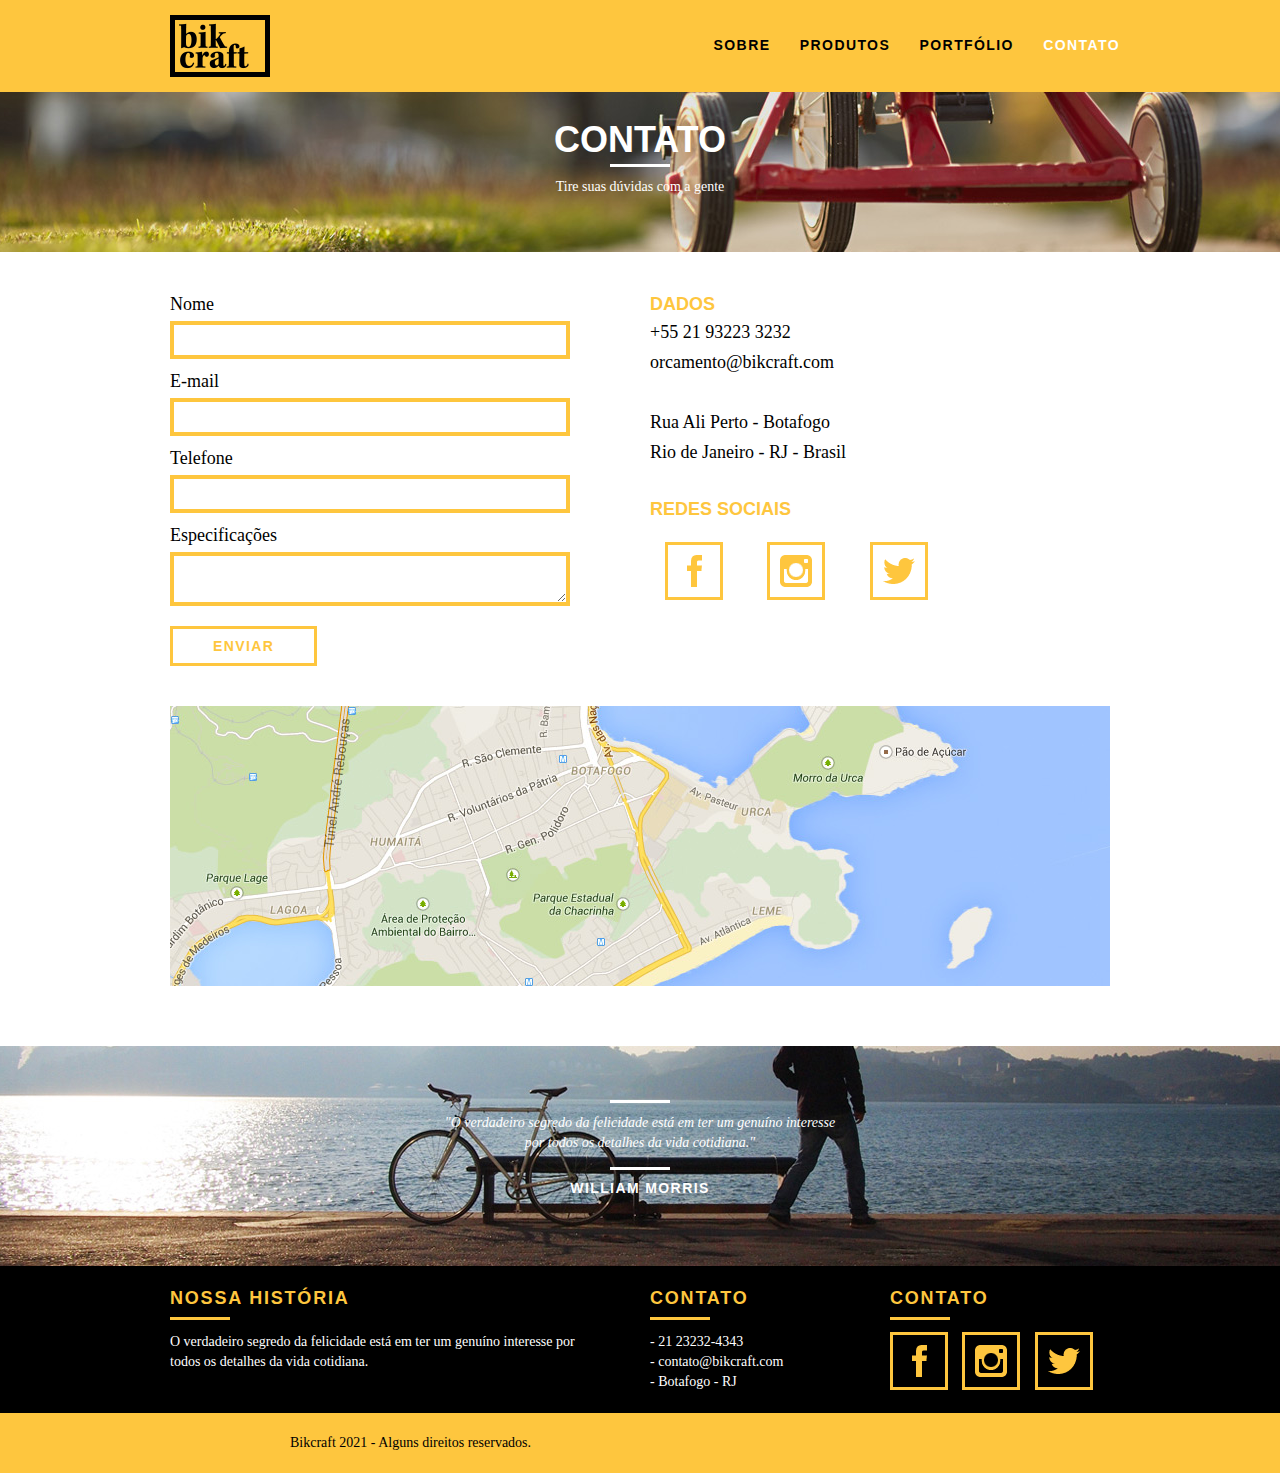
==== contato.html @ 5fb99aa7 "Updates e Criação da página de contato" ====
<!DOCTYPE html>
<html lang="pt-br">
	<head>
		<meta charset="utf-8">
		<title>Bikcraft - Contato</title>
		<link rel="stylesheet" type="text/css" href="css/normalize.css">
		<link rel="stylesheet" type="text/css" href="css/reset.css">
		<link rel="stylesheet" type="text/css" href="css/grid.css">
		<link rel="stylesheet" type="text/css" href="css/style.css">
		<link rel="stylesheet" type="text/css" href="css/contato.css">
	</head>
	<body>
		<!--Comentarios -->
		<header class="header">
			<div class="container">
				<a href="index.html" class="grid-4">
					<img src="img/bikcraft.png">
				</a>
				<nav class="header_menu" class="grid-12">
					<ul>
						<li><a href="sobre.html">Sobre</a></li>
						<li><a href="produtos.html" >Produtos</a></li>
						<li><a href="portfolio.html">Portfólio</a></li>
						<li><a href="contato.html" class="menu_ativo">Contato</a></li>
					</ul>
				</nav>
			</div>			
		</header>

		<section class="introducao-interna interna_contato">
			<div class="container">
				<h1>Contato</h1>
				<p> Tire suas dúvidas com a gente</p>
			</div>			
		</section>


		<section class="contato container">					
				<form id="form_orcamento" class="contato_form grid-8" >
					<label for="nome">Nome</label>
					<input type="text" id="nome">
					<label for="email">E-mail</label>
					<input type="text" id="email">
					<label for="telefone">Telefone</label>
					<input type="text" id="telefone">
					<label for="espec">Especificações</label>
					<textarea id="espec"></textarea>
					<button type="submit" class="btn btn-preto">Enviar</button>
				</form>
				<div class="contato_dados grid-8">
					<h3>Dados</h3>
					<span> +55 21 93223 3232</span>
					<span>orcamento@bikcraft.com</span>
					<span>Rua Ali Perto - Botafogo</span>
					<span>Rio de Janeiro - RJ - Brasil</span>
					<h3>Redes Sociais</h3>
					<ul>
						<li><a href="http://facebook.com" target="_blank"><img src="img/redes-sociais/facebook.png"></a></li>
						<li><a href="http://instagram.com" target="_blank"><img src="img/redes-sociais/instagram.png"></a></li>
						<li><a href="http://twitter.com" target="_blank"><img src="img/redes-sociais/twitter.png"></a></li>
					</ul>
				</div>
		</section>

		<section class="container contato_mapa">
			<a href="http://google.com" target="_blank" class="grid-16"><img src="img/endereco-bikcraft.jpg" alt="Endereço da Bikcraft"></a>
		</section>		

		<section class="quebra">
			<blockquote class="quote-externo container">
				<p>"O verdadeiro segredo da felicidade está em ter um genuíno interesse por todos os detalhes da vida cotidiana."</p>
				<cite>WILLIAM MORRIS</cite>
			</blockquote>
		</section>

		<footer>
			<div class="footer">
				<div class="container">

					<div class="grid-8 footer_historia">
						<h3>Nossa História</h3>
						<p>O verdadeiro segredo da felicidade está em ter um genuíno interesse por todos os detalhes da vida cotidiana.</p>
					</div>

					<div class="grid-4 footer_contato">
						<h3>Contato</h3>
						<ul>
							<li>- 21 23232-4343</li>
							<li>- contato@bikcraft.com</li>
							<li>- Botafogo - RJ</li>
						</ul>
					</div>

					<div class="grid-4 footer_redes">
						<h3>Contato</h3>
						<ul>
							<li><a href="http://facebook.com" target="_blank"><img src="img/redes-sociais/facebook.png"></a></li>
							<li><a href="http://instagram.com" target="_blank"><img src="img/redes-sociais/instagram.png"></a></li>
							<li><a href="http://twitter.com" target="_blank"><img src="img/redes-sociais/twitter.png"></a></li>
						</ul>
					</div>

				</div>
			</div>

			<div class="copy">
				<div class="container"></div>
				<p class="grid-8">Bikcraft 2021 - Alguns direitos reservados.</p>
				</div>
			</div>
		</footer>

	</body>
</html>
---- css/grid.css ----
*, *:before, *:after {
  -webkit-box-sizing: border-box; 
  -moz-box-sizing: border-box; 
  box-sizing: border-box;
}

.container {
	width: 960px;
	margin: 0 auto;
	padding: 0px;
	position: relative;
}

.container:after, .container:before {
	content: " ";
	display: table;
}

.container:after {
	clear: both;
}

.grid-1, .grid-2, .grid-3, .grid-4, .grid-5, .grid-6, .grid-7, .grid-8, .grid-9, .grid-10, .grid-11, .grid-12, .grid-13, .grid-14, .grid-15, .grid-16, .grid-1-3 {
	float: left;
	margin-left: 10px;
	margin-right: 10px;
}

.grid-1 	{width: 40px;}
.grid-2 	{width: 100px;}
.grid-3 	{width: 160px;}
.grid-4 	{width: 220px;}
.grid-5 	{width: 280px;}
.grid-6 	{width: 340px;}
.grid-7 	{width: 400px;}
.grid-8 	{width: 460px;}
.grid-9 	{width: 520px;}
.grid-10 	{width: 580px;}
.grid-11 	{width: 640px;}
.grid-12 	{width: 700px;}
.grid-13 	{width: 760px;}
.grid-14 	{width: 820px;}
.grid-15 	{width: 880px;}
.grid-16 	{width: 940px;}
.grid-1-3	{width: 300px;}

@media only screen and (min-width: 768px) and (max-width: 959px) {

.container {
	width: 768px;
}

.grid-1		{width: 28px;}
.grid-2		{width: 76px;}
.grid-3		{width: 124px;}
.grid-4		{width: 172px;}
.grid-5		{width: 220px;}
.grid-6		{width: 268px;}
.grid-7		{width: 316px;}
.grid-8		{width: 364px;}
.grid-9		{width: 412px;}
.grid-10	{width: 460px;}
.grid-11	{width: 508px;}
.grid-12	{width: 556px;}
.grid-13	{width: 604px;}
.grid-14	{width: 652px;}
.grid-15	{width: 700px;}
.grid-16	{width: 748px;}
.grid-1-3	{width: 236px;}

}

@media only screen and (max-width: 767px) {
.container {
	width: 300px;
}

.grid-1, .grid-2, .grid-3, .grid-4, .grid-5, .grid-6, .grid-7, .grid-8, .grid-9, .grid-10, .grid-11, .grid-12, .grid-13, .grid-14, .grid-15, .grid-16, .grid-1-3 {
	width: 300px;
	margin: 0 0 20px 0;
	float: none;
}

}
---- css/style.css ----
/*Estilos Gerais */

body {
	font-family: Arial, Helvetica, sans-serif;
}

p {
	font-family: Georgia, "Times New Roman", serif;
	font-size: 14px;
	line-height: 20px;
}

img {
	display: block;
}

.btn {
	border: 3px solid #fec63e;
	padding: 10px 30px;
	color: #fec63e;
	font-size: 14px;
	line-height: 20px;
	text-transform: uppercase;
	font-weight: bold;
	letter-spacing: .1em;
}

.btn:hover{
	color: #fff;
	border-color: #fff;
}

.btn.btn-preto:hover{
	color: #000;
	border-color: #000;
}

.subtitulo {
	font-size: 24px;
	line-height: 30px;
	font-weight: bold;
	letter-spacing: .1em;
	color: #000;
	text-transform: uppercase;
	text-align: center;
	margin-bottom: 40px;
}

.subtitulo:after {
	content: "";
	display: block;
	width: 60px;
	height: 3px;
	background: #000;
	margin: 8px auto;
}

.subtitulo-interno {
	font-size: 24px;
	line-height: 30px;
	font-weight: bold;
	letter-spacing: .1em;
	color: #000;
	text-transform: uppercase;
	margin-bottom: 20px;
}

.subtitulo-interno:after {
	content: "";
	display: block;
	width: 60px;
	height: 3px;
	background: #000;
	margin: 8px 0;
}

/**/

/* Header */

.header {
	position: fixed;
	top: 0;
	width: 100%;
	background:#fec63e; /* Amarelo */
	padding: 15px 0;
	z-index: 10;
}

.header_menu {
	text-align: right;
	margin-top: 20px;
}

.header_menu ul li {
	display: inline;	
	margin-left: 25px;
	
}

.header_menu ul li a{
	color: #000;
	font-weight: bold;
	text-transform: uppercase;
	letter-spacing: .1em;
	font-size: 14px;
	line-height: 20px;
	padding: 10px 0;
}

.header_menu ul li a:hover {
	color: #FFF;
}

.header_menu ul li a.menu_ativo {
	color: #fff;
}

/* Introdução */

.introducao {
	width: 100%;
	height: 380px;
	background: url("../img/bg.jpg") no-repeat center;
	background-size: cover;
	margin-top: 90px;
	text-align: center;
	padding-top: 100px;
}

.introducao h1 {
	font-size: 48px;
	line-height: 60px;
	color: #FFF;
	font-weight: bold;
	text-transform: uppercase;
}

.quote-externo {
	max-width: 320px;
	margin: 0 auto;
	margin-bottom: 40px;
	color: #FFF;
}

.quote-externo p {
	font-style: italic;
}

.quote-externo p:before, .quote-externo p:after {
	content: "";
	display: block;
	width: 60px;
	height: 3px;
	background: #fff;
	margin: 14px auto 10px auto;
}

.quote-externo cite {
	font-style: normal;
	font-weight: bold;
	font-size: 14px;
	letter-spacing: .1em;
}

/*Introdução interna*/

.introducao-interna {
	width: 100%;
	margin-top:92px;
	height: 160px;
	text-align: center;
	color: #FFF;
	padding-top: 30px;
}

.introducao-interna h1 {
	font-size: 36px;
	font-weight: bold;
	text-transform: uppercase;
}

.introducao-interna h1:after {
	content: "";
	display: block;
	width: 60px;
	height: 3px;
	background: #fff;
	margin: 6px auto 10px auto;
}

/* Produtos */

.produtos {
	padding: 60px 0;
}

.produtos_lista li {
	background: #fec63e;
	text-align: center;
}

.produtos_lista li h3 {
	font-weight: bold;
	font-size: 18px;
	line-height: 25px;
	text-transform: uppercase;
	letter-spacing: .1em;
	margin-top: 20px;
}

.produtos_lista li h3:after{
	content: "";
	display: block;
	width: 60px;
	height: 3px;
	background: #000;
	margin: 2px auto;
}

.produtos_lista li p {
	padding: 10px 20px 20px 20px;
}

.produtos_icone{
	background: #000;
	padding: 20px;
	padding-left: 45px;
}

.call {
	padding-top: 40px; 
	text-align: center;
	clear: both;
}

.call p {
	margin-bottom: 20px;
}

/* Portfolio */

.portfolio {
	width: 100%;
	background: #000;
	padding: 40px 0;
}

.portfolio .subtitulo {
	color: #fec63e;
}

.portfolio .subtitulo:after {
	background: #fec63e;
}

.portfolio_lista li:last-child {
	margin-top:20px;
}

.portfolio .call p{
	color: #fff;
}

/*	Qualidade */

.qualidade {
	padding: 60px 0;
}

.qualidade:after {
	content: "";
	width: 634px;
	height: 83px;
	display: block;
	background: url("../img/linhas.png") no-repeat center;
	position: absolute;
	top: 209px;
	right: 162px;
	z-index: -1;
}

.qualidade img {
	margin: 0 auto;
}

.qualidade_lista {
	padding-top: 20px;
	overflow: auto; /*Clear-fix*/
}

.qualidade_lista li {
	text-align: center;
	padding: 0 40px;
}

.qualidade_lista li h3 {
	font-weight: bold;
	font-size: 18px;
	line-height: 25px;
	text-transform: uppercase;
	letter-spacing: .1em;
	margin-top: 20px;
}

.qualidade_lista li h3:after{
	content: "";
	display: block;
	width: 60px;
	height: 3px;
	background: #000;
	margin: 6px auto;
}

/* Quebra */

.quebra {
	width: 100%;
	height: 220px;
	background: url("../img/bg-footer.jpg") no-repeat center;
	background-size: cover;
	text-align: center;
	padding: 40px;
}

.quebra .quote-externo {
	max-width: 400px;
}

/*Footer*/

.footer {
	width: 100%;
	background: #000;
	color: #fff;
	padding: 20px 0;
}

.footer h3 {
	font-size: 18px;
	line-height: 25px;
	color: #fec63e;
	text-transform: uppercase;
	letter-spacing: .1em;
	font-weight: bold;
}

.footer h3:after {
	content: "";
	display: block;
	width: 60px;
	height: 3px;
	background: #fec63e;
	margin: 6px 0 12px 0;
}

.footer_historia {
	padding-right: 40px; 
}

.footer_contato ul li {
	font-size: 14px;
	line-height: 20px;
	font-family: Georgia, "Times New Roman", serif;
}

.footer_redes ul li {
	display: inline-block;
	margin-right: 10px;
}

.footer_redes ul li a {
	border: 3px solid #fec63e;
	display: block;
	padding: 10px;
}

.footer_redes ul li a:hover {
	border-color: #fff;
}

.copy {
	width: 100%;
	background: #fec63e;
	padding: 20px 0 40px 280px;	
}
---- css/contato.css ----
.interna_contato {
	background: url("../img/bg-contato.jpg") no-repeat center;
	background-size: cover; 
}


/* Orçamento */

.contato {
	padding: 40px 0;
}


.contato_form {
	padding-right: 60px;
}

.contato_form label {
	display: block;
	font-family: Georgia, "Times New Roman", serif;
	font-size: 18px;
	line-height: 25px;
	margin-bottom: 4px;
}

.contato_form input {
	display: block;
	width: 100%;
	border: 4px solid #fec63e;
	background: none;
	padding: 7px 10px;
	margin-bottom: 10px;
	outline: none;
	font-size: 14px;
	font-family: Georgia, "Times New Roman", serif;	
}

.contato_form textarea {
	display: block;
	width: 100%;
	border: 4px solid #fec63e;
	background: none;
	padding: 7px 10px;
	margin-bottom: 20px;
	outline: none;
	font-size: 14px;
	font-family: Georgia, "Times New Roman", serif;	
}

.contato_form button {
	padding: 7px 40px;
	background: none;
}

.contato_dados {
	color: #000;
}

.contato_dados h3 {
	font-size: 18px;
	line-height: 25px;
	font-weight: bold;
	text-transform: uppercase;
	color: #fec63e;
}

.contato_dados span {
	display: block;
	font-size: 18px;
	line-height: 30px;
	font-family: Georgia, "Times New Roman", serif;
}

.contato_dados span:nth-of-type(even){
	margin-bottom: 30px;
}

.contato_dados ul li {
	font-family: Georgia, "Times New Roman", serif;
	font-size: 14px;	
	padding: 10px 15px;
}

.contato_dados ul li{
	margin-top: 10px;

}

.contato_dados p {
	margin: 8px 0;
}

.contato_dados ul li {
	display: inline-block;
	margin-right: 10px;
}

.contato_dados ul li a {
	border: 3px solid #fec63e;
	display: block;
	padding: 10px;
}

.contato_dados ul li a:hover {
	border-color: #000;
}

.contato_mapa {
	margin-bottom: 60px;
}
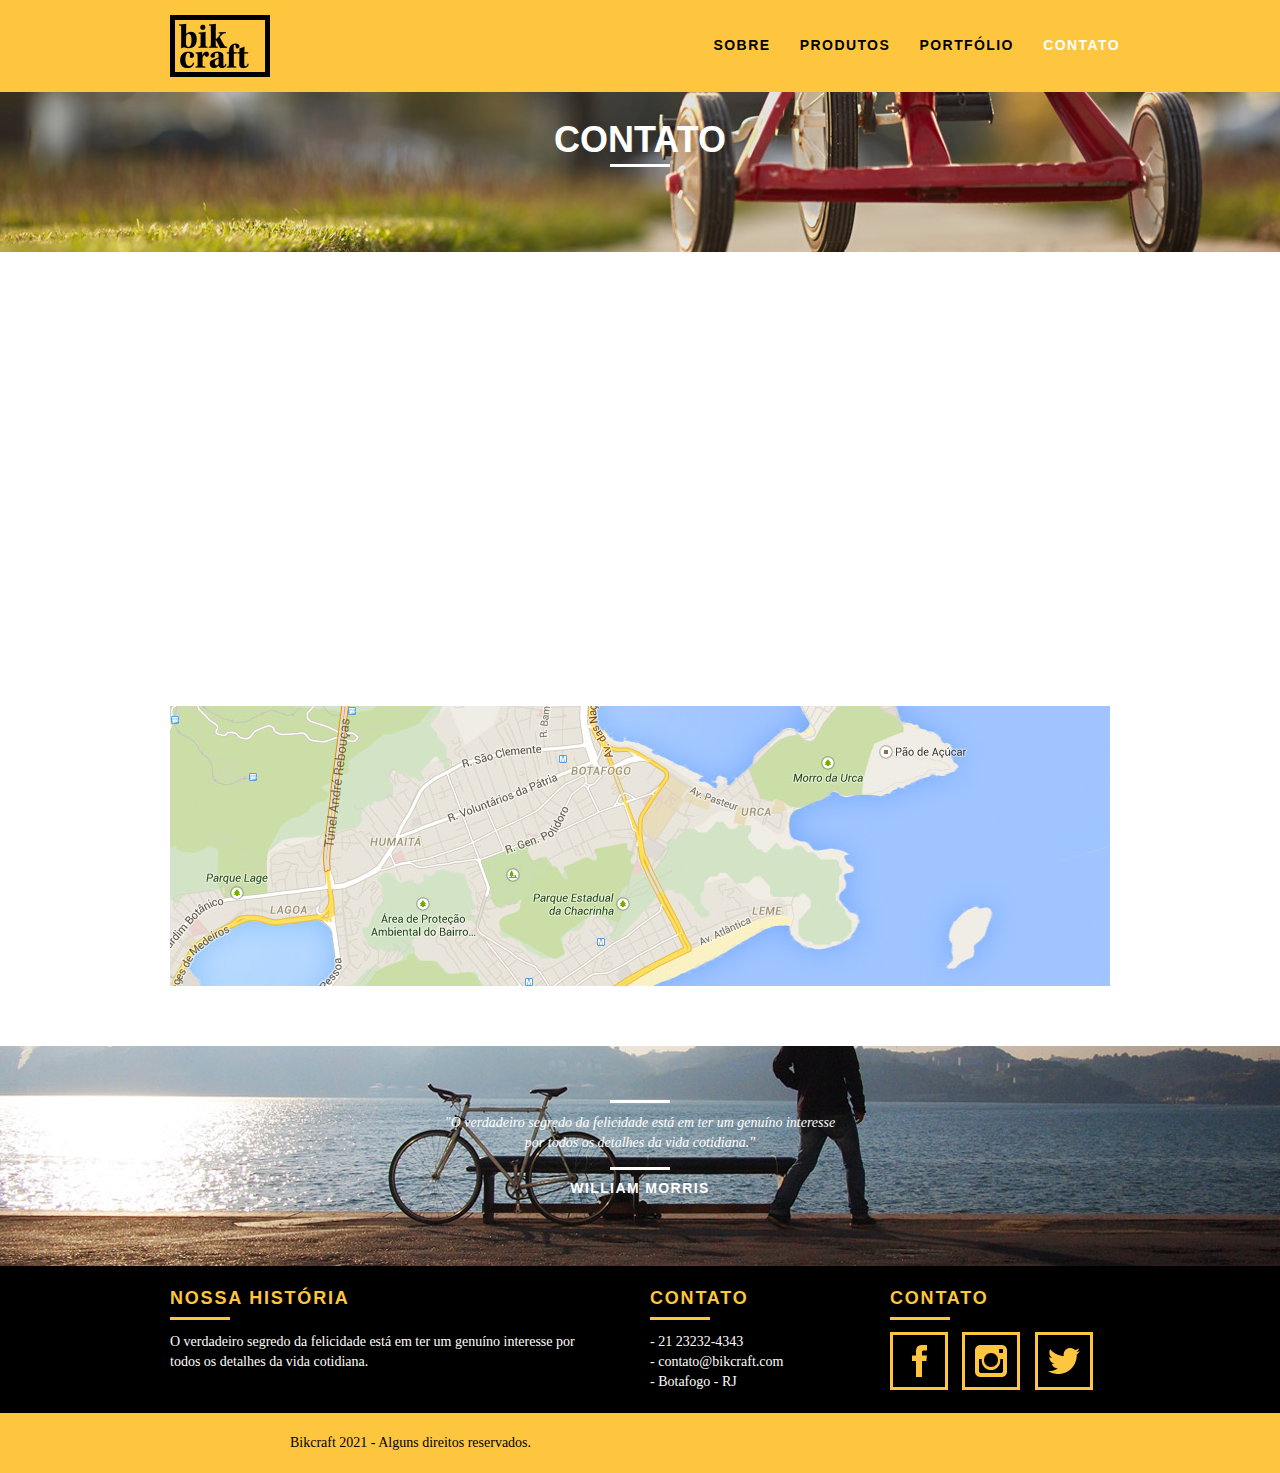
==== commit 36cd591f: "Slide e Animações" ====
--- a/contato.html
+++ b/contato.html
@@ -8,6 +8,8 @@
 		<link rel="stylesheet" type="text/css" href="css/grid.css">
 		<link rel="stylesheet" type="text/css" href="css/style.css">
 		<link rel="stylesheet" type="text/css" href="css/contato.css">
+		<link rel="stylesheet" type="text/css" href="css/responsivo.css">
+		<script>document.documentElement.classList.add("js");</script>
 	</head>
 	<body>
 		<!--Comentarios -->
@@ -29,13 +31,13 @@
 
 		<section class="introducao-interna interna_contato">
 			<div class="container">
-				<h1>Contato</h1>
-				<p> Tire suas dúvidas com a gente</p>
+				<h1 data-anime="400" class="fadeInDown">Contato</h1>
+				<p data-anime="800" class="fadeInDown"> Tire suas dúvidas com a gente</p>
 			</div>			
 		</section>
 
 
-		<section class="contato container">					
+		<section class="contato container fadeInDown" data-anime="1200">					
 				<form id="form_orcamento" class="contato_form grid-8" >
 					<label for="nome">Nome</label>
 					<input type="text" id="nome">
@@ -110,5 +112,10 @@
 			</div>
 		</footer>
 
+		<script src="./js/simple-anime.js"></script>
+		<script src="./js/simple-slide.js"></script>
+		<script src="./js/script.js"></script>
+
+
 	</body>
 </html>--- a/css/grid.css
+++ b/css/grid.css
@@ -44,7 +44,7 @@
 .grid-16 	{width: 940px;}
 .grid-1-3	{width: 300px;}
 
-@media only screen and (min-width: 768px) and (max-width: 959px) {
+@media only screen and (min-width: 788px) and (max-width: 979px) {
 
 .container {
 	width: 768px;
@@ -70,7 +70,7 @@
 
 }
 
-@media only screen and (max-width: 767px) {
+@media only screen and (max-width: 787px) {
 .container {
 	width: 300px;
 }
--- a/css/style.css
+++ b/css/style.css
@@ -12,6 +12,7 @@
 
 img {
 	display: block;
+	max-width: 100%;
 }
 
 .btn {
@@ -89,13 +90,12 @@
 
 .header_menu {
 	text-align: right;
-	margin-top: 20px;
 }
 
 .header_menu ul li {
-	display: inline;	
+	display: inline-block;	
 	margin-left: 25px;
-	
+	margin-top: 20px;	
 }
 
 .header_menu ul li a{
@@ -123,9 +123,9 @@
 	height: 380px;
 	background: url("../img/bg.jpg") no-repeat center;
 	background-size: cover;
-	margin-top: 90px;
-	text-align: center;
-	padding-top: 100px;
+	margin-top: 92px;
+	text-align: center;
+	padding-top: 80px;
 }
 
 .introducao h1 {
@@ -200,6 +200,11 @@
 	text-align: center;
 }
 
+.produtos_lista li img{
+	margin: 0 auto;
+
+}
+
 .produtos_lista li h3 {
 	font-weight: bold;
 	font-size: 18px;
@@ -207,6 +212,7 @@
 	text-transform: uppercase;
 	letter-spacing: .1em;
 	margin-top: 20px;
+	text-align: center;
 }
 
 .produtos_lista li h3:after{
@@ -382,5 +388,61 @@
 .copy {
 	width: 100%;
 	background: #fec63e;
-	padding: 20px 0 40px 280px;	
-}+	padding: 20px 0 40px 280px;
+}
+
+/*JAVASCRIPT*/
+
+.js [data-slide] {
+  position: relative;
+}
+
+.js [data-slide] > * {
+  position: absolute;
+  top: 0px;
+  opacity: 0;
+}
+
+.js [data-slide] > .active {
+  position: relative;
+  opacity: 1;
+  transition: opacity 500ms;
+}
+
+.js [data-slide-nav] {
+	display: block;
+	text-align: center;
+	margin-top: 20px;
+}
+
+.js [data-slide-nav] button {
+	display: inline-block;
+	width: 12px;
+	height: 12px;
+	margin: 4px;
+	border: none;
+	padding: 0px;
+	border-radius: 6px;
+	text-indent: -99px;
+	overflow: hidden;
+	background: #1d1d1d;
+}
+
+.js [data-slide-nav] button.active {
+	background: #fec63e;
+}
+
+.js [data-anime] {
+	opacity: 0;	
+}
+
+.js .fadeInDown {
+	transform: translate3d(0, -20px, 0);
+}
+
+.js .anime {
+	opacity: 1;
+	transform: none;
+	transition: opacity 800ms, transform 800ms;
+}
+
--- a/css/responsivo.css
+++ b/css/responsivo.css
@@ -0,0 +1,174 @@
+/*Estilo Tablet*/
+@media only screen and (min-width: 788px) and (max-width: 979px) {
+
+/*Qualidade-Home*/
+.qualidade:after {
+	right: 66px;
+}
+
+.qualidade_lista li {
+	text-align: center;
+	padding: 0 10px;
+}
+
+/*Footer*/
+
+.footer_redes ul li a {
+	border: 3px solid #fec63e;
+	display: block;
+	padding: 6px;
+}
+
+.footer_redes ul li a img{
+	width: 26px;
+	height: 26px;
+}
+
+/*Produtos*/
+
+.produto_item h2{
+	top: -150px;
+	margin-bottom: -56px;
+}
+
+.produto_icone {
+	padding: 41px 0;
+}
+
+.produto_info p{
+	font-size: 14px;
+	line-height: 20px;
+	height: 122px;
+	padding: 20px 30px;
+}
+
+.produto_info ul li {
+	width: 181px;
+	height: 49px;
+}
+
+}
+/*Final do estilo para tablets*/
+/*Mobile*/
+@media only screen and (max-width: 787px) {
+/*Header*/
+.header{
+	position: relative;
+	padding-bottom: 0px;
+}
+
+.header img {
+	margin: 0 auto 10px auto;
+}
+
+.header_menu {
+	text-align: center;
+}
+
+.header_menu ul li {
+	margin: 5px;
+}
+
+.header_menu ul li a{
+	border: 4px solid #000;
+	width: 136px;
+	display: block;
+	float: left;
+}
+
+.header_menu ul li a:hover{
+	border-color: #fff;
+}
+
+.header_menu ul li a.menu_ativo {
+	border-color: #fff;
+}
+
+/*Introducao*/
+
+.introducao h1{
+	font-size: 36px;
+}
+
+.introducao {
+	margin-top: 0px;
+	padding-top: 40px;
+	background: url("../img/bg-mobile.jpg") no-repeat center;
+	background-size: cover;
+}
+
+/*Introducao interna*/
+.introducao-interna {
+	margin-top: 0px;
+}
+
+
+/*Call*/
+.call {
+	padding-top: 10px;
+}
+
+/*Qualidade Home*/
+.qualidade:after {
+	display: none;
+}
+
+/*Sobre*/
+.missao_sobre p {
+	padding-right: 0px;
+	font-size: 14px;
+	line-height: 20px;
+}
+
+.missao_sobre ul li{
+	font-size: 14px;
+	line-height: 25px;
+}
+
+/*Produtos*/
+
+.produto_item h2{
+	top: -100px;
+	margin-bottom: -68px;
+}
+
+.produto_icone {
+	padding: 41px 0;
+}
+
+.produto_info p{
+	font-size: 14px;
+	line-height: 20px;
+	height: auto;
+	padding: 20px 30px;
+}
+
+.produto_info ul li {
+	width: 149px;
+	height: 49px;
+	font-size: 14px;
+	line-height: 20px;
+	padding-top: 14px;
+}
+
+.form {
+	padding-right: 0px;
+}
+
+.orcamento_dados ul{
+	padding-right: 0px;
+}
+
+/*Contato*/
+
+.contato_form{
+	padding-right: 0px;
+	margin-bottom: 40px;
+}
+
+.contato_dados ul li {
+	padding: 5px 10px;
+	margin-right: 0;
+}
+
+} /*Final do estilo Mobile*/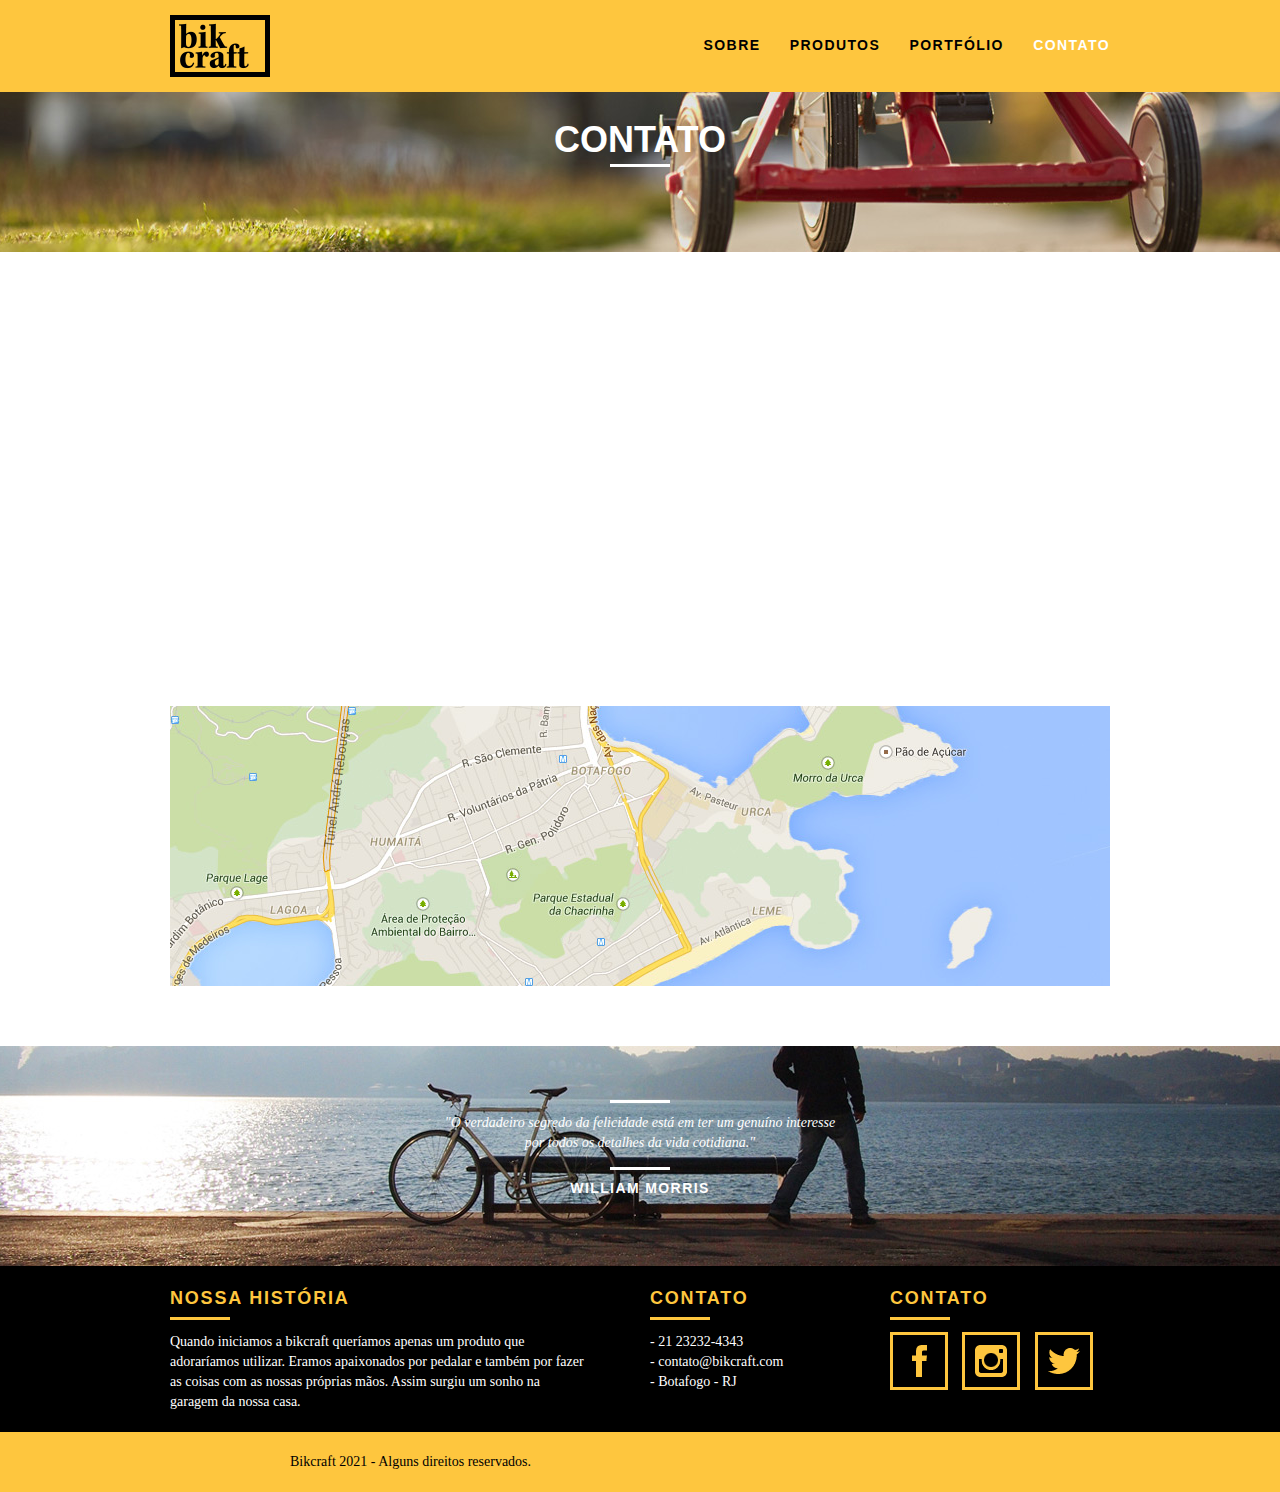
==== commit f364756a: "Otimização" ====
--- a/contato.html
+++ b/contato.html
@@ -2,13 +2,26 @@
 <html lang="pt-br">
 	<head>
 		<meta charset="utf-8">
-		<title>Bikcraft - Contato</title>
-		<link rel="stylesheet" type="text/css" href="css/normalize.css">
-		<link rel="stylesheet" type="text/css" href="css/reset.css">
-		<link rel="stylesheet" type="text/css" href="css/grid.css">
+		<title>Bikcraft - Contato - 21 99999-9999</title>
+
+		<meta name="description" content="Compre a sua bicicleta personalizada na Bikcraft.
+		Possuímos medelos Passeio, Retrô e Esporte">
+
+		<meta property="og:type" content="website"/>
+		<meta property="og:title" content="Bikcraft -  Contato - 21 99999-9999"/>
+		<meta property="og:description" content="Compre a sua biccleta personalizada na Bikcraft.
+		Possuímos medelos Passeio, Retrô e Esporte"/>
+		<meta property="og:url" content="http://bikcraft.com/contato.html"/>
+		<meta property="og:image" content="http://bikcraft.com/img/og-image.png"/>
+
+		<meta name="viewport" content="width=device-width, initial-scale=1">
+
+		<link rel="shortcut icon" href="favicon.ico">
+
+
+
 		<link rel="stylesheet" type="text/css" href="css/style.css">
-		<link rel="stylesheet" type="text/css" href="css/contato.css">
-		<link rel="stylesheet" type="text/css" href="css/responsivo.css">
+
 		<script>document.documentElement.classList.add("js");</script>
 	</head>
 	<body>
@@ -16,9 +29,9 @@
 		<header class="header">
 			<div class="container">
 				<a href="index.html" class="grid-4">
-					<img src="img/bikcraft.png">
+					<img src="img/bikcraft.png" alt="Bikcraft">
 				</a>
-				<nav class="header_menu" class="grid-12">
+				<nav class="header_menu grid-12">
 					<ul>
 						<li><a href="sobre.html">Sobre</a></li>
 						<li><a href="produtos.html" >Produtos</a></li>
@@ -38,16 +51,23 @@
 
 
 		<section class="contato container fadeInDown" data-anime="1200">					
-				<form id="form_orcamento" class="contato_form grid-8" >
+				<form id="form_orcamento" method="POST" action="./enviar.php" class="contato_form grid-8 formphp" >
 					<label for="nome">Nome</label>
-					<input type="text" id="nome">
+					<input type="text" id="nome" name="nome" required="">
 					<label for="email">E-mail</label>
-					<input type="text" id="email">
+					<input type="email" id="email" name="email" required="">
 					<label for="telefone">Telefone</label>
-					<input type="text" id="telefone">
-					<label for="espec">Especificações</label>
-					<textarea id="espec"></textarea>
-					<button type="submit" class="btn btn-preto">Enviar</button>
+					<input type="text" id="telefone" name="telefone">
+
+					<label class="nao-aparece">Se voce não é um robô, deixe em branco.</label>
+					<input type="text" class="nao-aparece" name="leaveblank">
+					<label class="nao-aparece">Se voce não é um robô, não mude este campo.</label>
+					<input type="text" class="nao-aparece" name="dontchange" value="http://">
+
+
+					<label for="mensagem">Mensagem</label>
+					<textarea id="mensagem" name="mensagem" required=""></textarea>
+					<button id="enviar" name="enviar" type="submit" class="btn btn-preto">Enviar</button>
 				</form>
 				<div class="contato_dados grid-8">
 					<h3>Dados</h3>
@@ -57,23 +77,23 @@
 					<span>Rio de Janeiro - RJ - Brasil</span>
 					<h3>Redes Sociais</h3>
 					<ul>
-						<li><a href="http://facebook.com" target="_blank"><img src="img/redes-sociais/facebook.png"></a></li>
-						<li><a href="http://instagram.com" target="_blank"><img src="img/redes-sociais/instagram.png"></a></li>
-						<li><a href="http://twitter.com" target="_blank"><img src="img/redes-sociais/twitter.png"></a></li>
+						<li><a href="http://facebook.com" target="_blank"><img src="img/redes-sociais/facebook.png" alt="Facebook Bikcraft"></a></li>
+						<li><a href="http://instagram.com" target="_blank"><img src="img/redes-sociais/instagram.png" alt="Instagram Bikcraft"></a></li>
+						<li><a href="http://twitter.com" target="_blank"><img src="img/redes-sociais/twitter.png" alt="Twitter Bikcraft"></a></li>
 					</ul>
 				</div>
 		</section>
 
-		<section class="container contato_mapa">
+		<div class="container contato_mapa">
 			<a href="http://google.com" target="_blank" class="grid-16"><img src="img/endereco-bikcraft.jpg" alt="Endereço da Bikcraft"></a>
-		</section>		
+		</div>		
 
-		<section class="quebra">
+		<div class="quebra">
 			<blockquote class="quote-externo container">
 				<p>"O verdadeiro segredo da felicidade está em ter um genuíno interesse por todos os detalhes da vida cotidiana."</p>
 				<cite>WILLIAM MORRIS</cite>
 			</blockquote>
-		</section>
+		</div>
 
 		<footer>
 			<div class="footer">
@@ -81,7 +101,7 @@
 
 					<div class="grid-8 footer_historia">
 						<h3>Nossa História</h3>
-						<p>O verdadeiro segredo da felicidade está em ter um genuíno interesse por todos os detalhes da vida cotidiana.</p>
+						<p>Quando iniciamos a bikcraft queríamos apenas um produto que adoraríamos utilizar. Eramos apaixonados por pedalar e também por fazer as coisas com as nossas próprias mãos. Assim surgiu um sonho na garagem da nossa casa.</p>
 					</div>
 
 					<div class="grid-4 footer_contato">
@@ -96,9 +116,9 @@
 					<div class="grid-4 footer_redes">
 						<h3>Contato</h3>
 						<ul>
-							<li><a href="http://facebook.com" target="_blank"><img src="img/redes-sociais/facebook.png"></a></li>
-							<li><a href="http://instagram.com" target="_blank"><img src="img/redes-sociais/instagram.png"></a></li>
-							<li><a href="http://twitter.com" target="_blank"><img src="img/redes-sociais/twitter.png"></a></li>
+							<li><a href="http://facebook.com" target="_blank"><img src="img/redes-sociais/facebook.png" alt="Facebook Bikcraft"></a></li>
+							<li><a href="http://instagram.com" target="_blank"><img src="img/redes-sociais/instagram.png" alt="Instagram Bikcraft"></a></li>
+							<li><a href="http://twitter.com" target="_blank"><img src="img/redes-sociais/twitter.png" alt="Twitter Bikcraft"></a></li>
 						</ul>
 					</div>
 
@@ -108,10 +128,11 @@
 			<div class="copy">
 				<div class="container"></div>
 				<p class="grid-8">Bikcraft 2021 - Alguns direitos reservados.</p>
-				</div>
 			</div>
 		</footer>
 
+
+		<script src="./js/simple-form.js"></script>
 		<script src="./js/simple-anime.js"></script>
 		<script src="./js/simple-slide.js"></script>
 		<script src="./js/script.js"></script>
--- a/css/style.css
+++ b/css/style.css
@@ -1,448 +1 @@
-/*Estilos Gerais */
-
-body {
-	font-family: Arial, Helvetica, sans-serif;
-}
-
-p {
-	font-family: Georgia, "Times New Roman", serif;
-	font-size: 14px;
-	line-height: 20px;
-}
-
-img {
-	display: block;
-	max-width: 100%;
-}
-
-.btn {
-	border: 3px solid #fec63e;
-	padding: 10px 30px;
-	color: #fec63e;
-	font-size: 14px;
-	line-height: 20px;
-	text-transform: uppercase;
-	font-weight: bold;
-	letter-spacing: .1em;
-}
-
-.btn:hover{
-	color: #fff;
-	border-color: #fff;
-}
-
-.btn.btn-preto:hover{
-	color: #000;
-	border-color: #000;
-}
-
-.subtitulo {
-	font-size: 24px;
-	line-height: 30px;
-	font-weight: bold;
-	letter-spacing: .1em;
-	color: #000;
-	text-transform: uppercase;
-	text-align: center;
-	margin-bottom: 40px;
-}
-
-.subtitulo:after {
-	content: "";
-	display: block;
-	width: 60px;
-	height: 3px;
-	background: #000;
-	margin: 8px auto;
-}
-
-.subtitulo-interno {
-	font-size: 24px;
-	line-height: 30px;
-	font-weight: bold;
-	letter-spacing: .1em;
-	color: #000;
-	text-transform: uppercase;
-	margin-bottom: 20px;
-}
-
-.subtitulo-interno:after {
-	content: "";
-	display: block;
-	width: 60px;
-	height: 3px;
-	background: #000;
-	margin: 8px 0;
-}
-
-/**/
-
-/* Header */
-
-.header {
-	position: fixed;
-	top: 0;
-	width: 100%;
-	background:#fec63e; /* Amarelo */
-	padding: 15px 0;
-	z-index: 10;
-}
-
-.header_menu {
-	text-align: right;
-}
-
-.header_menu ul li {
-	display: inline-block;	
-	margin-left: 25px;
-	margin-top: 20px;	
-}
-
-.header_menu ul li a{
-	color: #000;
-	font-weight: bold;
-	text-transform: uppercase;
-	letter-spacing: .1em;
-	font-size: 14px;
-	line-height: 20px;
-	padding: 10px 0;
-}
-
-.header_menu ul li a:hover {
-	color: #FFF;
-}
-
-.header_menu ul li a.menu_ativo {
-	color: #fff;
-}
-
-/* Introdução */
-
-.introducao {
-	width: 100%;
-	height: 380px;
-	background: url("../img/bg.jpg") no-repeat center;
-	background-size: cover;
-	margin-top: 92px;
-	text-align: center;
-	padding-top: 80px;
-}
-
-.introducao h1 {
-	font-size: 48px;
-	line-height: 60px;
-	color: #FFF;
-	font-weight: bold;
-	text-transform: uppercase;
-}
-
-.quote-externo {
-	max-width: 320px;
-	margin: 0 auto;
-	margin-bottom: 40px;
-	color: #FFF;
-}
-
-.quote-externo p {
-	font-style: italic;
-}
-
-.quote-externo p:before, .quote-externo p:after {
-	content: "";
-	display: block;
-	width: 60px;
-	height: 3px;
-	background: #fff;
-	margin: 14px auto 10px auto;
-}
-
-.quote-externo cite {
-	font-style: normal;
-	font-weight: bold;
-	font-size: 14px;
-	letter-spacing: .1em;
-}
-
-/*Introdução interna*/
-
-.introducao-interna {
-	width: 100%;
-	margin-top:92px;
-	height: 160px;
-	text-align: center;
-	color: #FFF;
-	padding-top: 30px;
-}
-
-.introducao-interna h1 {
-	font-size: 36px;
-	font-weight: bold;
-	text-transform: uppercase;
-}
-
-.introducao-interna h1:after {
-	content: "";
-	display: block;
-	width: 60px;
-	height: 3px;
-	background: #fff;
-	margin: 6px auto 10px auto;
-}
-
-/* Produtos */
-
-.produtos {
-	padding: 60px 0;
-}
-
-.produtos_lista li {
-	background: #fec63e;
-	text-align: center;
-}
-
-.produtos_lista li img{
-	margin: 0 auto;
-
-}
-
-.produtos_lista li h3 {
-	font-weight: bold;
-	font-size: 18px;
-	line-height: 25px;
-	text-transform: uppercase;
-	letter-spacing: .1em;
-	margin-top: 20px;
-	text-align: center;
-}
-
-.produtos_lista li h3:after{
-	content: "";
-	display: block;
-	width: 60px;
-	height: 3px;
-	background: #000;
-	margin: 2px auto;
-}
-
-.produtos_lista li p {
-	padding: 10px 20px 20px 20px;
-}
-
-.produtos_icone{
-	background: #000;
-	padding: 20px;
-	padding-left: 45px;
-}
-
-.call {
-	padding-top: 40px; 
-	text-align: center;
-	clear: both;
-}
-
-.call p {
-	margin-bottom: 20px;
-}
-
-/* Portfolio */
-
-.portfolio {
-	width: 100%;
-	background: #000;
-	padding: 40px 0;
-}
-
-.portfolio .subtitulo {
-	color: #fec63e;
-}
-
-.portfolio .subtitulo:after {
-	background: #fec63e;
-}
-
-.portfolio_lista li:last-child {
-	margin-top:20px;
-}
-
-.portfolio .call p{
-	color: #fff;
-}
-
-/*	Qualidade */
-
-.qualidade {
-	padding: 60px 0;
-}
-
-.qualidade:after {
-	content: "";
-	width: 634px;
-	height: 83px;
-	display: block;
-	background: url("../img/linhas.png") no-repeat center;
-	position: absolute;
-	top: 209px;
-	right: 162px;
-	z-index: -1;
-}
-
-.qualidade img {
-	margin: 0 auto;
-}
-
-.qualidade_lista {
-	padding-top: 20px;
-	overflow: auto; /*Clear-fix*/
-}
-
-.qualidade_lista li {
-	text-align: center;
-	padding: 0 40px;
-}
-
-.qualidade_lista li h3 {
-	font-weight: bold;
-	font-size: 18px;
-	line-height: 25px;
-	text-transform: uppercase;
-	letter-spacing: .1em;
-	margin-top: 20px;
-}
-
-.qualidade_lista li h3:after{
-	content: "";
-	display: block;
-	width: 60px;
-	height: 3px;
-	background: #000;
-	margin: 6px auto;
-}
-
-/* Quebra */
-
-.quebra {
-	width: 100%;
-	height: 220px;
-	background: url("../img/bg-footer.jpg") no-repeat center;
-	background-size: cover;
-	text-align: center;
-	padding: 40px;
-}
-
-.quebra .quote-externo {
-	max-width: 400px;
-}
-
-/*Footer*/
-
-.footer {
-	width: 100%;
-	background: #000;
-	color: #fff;
-	padding: 20px 0;
-}
-
-.footer h3 {
-	font-size: 18px;
-	line-height: 25px;
-	color: #fec63e;
-	text-transform: uppercase;
-	letter-spacing: .1em;
-	font-weight: bold;
-}
-
-.footer h3:after {
-	content: "";
-	display: block;
-	width: 60px;
-	height: 3px;
-	background: #fec63e;
-	margin: 6px 0 12px 0;
-}
-
-.footer_historia {
-	padding-right: 40px; 
-}
-
-.footer_contato ul li {
-	font-size: 14px;
-	line-height: 20px;
-	font-family: Georgia, "Times New Roman", serif;
-}
-
-.footer_redes ul li {
-	display: inline-block;
-	margin-right: 10px;
-}
-
-.footer_redes ul li a {
-	border: 3px solid #fec63e;
-	display: block;
-	padding: 10px;
-}
-
-.footer_redes ul li a:hover {
-	border-color: #fff;
-}
-
-.copy {
-	width: 100%;
-	background: #fec63e;
-	padding: 20px 0 40px 280px;
-}
-
-/*JAVASCRIPT*/
-
-.js [data-slide] {
-  position: relative;
-}
-
-.js [data-slide] > * {
-  position: absolute;
-  top: 0px;
-  opacity: 0;
-}
-
-.js [data-slide] > .active {
-  position: relative;
-  opacity: 1;
-  transition: opacity 500ms;
-}
-
-.js [data-slide-nav] {
-	display: block;
-	text-align: center;
-	margin-top: 20px;
-}
-
-.js [data-slide-nav] button {
-	display: inline-block;
-	width: 12px;
-	height: 12px;
-	margin: 4px;
-	border: none;
-	padding: 0px;
-	border-radius: 6px;
-	text-indent: -99px;
-	overflow: hidden;
-	background: #1d1d1d;
-}
-
-.js [data-slide-nav] button.active {
-	background: #fec63e;
-}
-
-.js [data-anime] {
-	opacity: 0;	
-}
-
-.js .fadeInDown {
-	transform: translate3d(0, -20px, 0);
-}
-
-.js .anime {
-	opacity: 1;
-	transform: none;
-	transition: opacity 800ms, transform 800ms;
-}
-
+/*! normalize.css v8.0.1 | MIT License | github.com/necolas/normalize.css */button,hr,input{overflow:visible}img,legend{max-width:100%}.call,.container:after{clear:both}html{line-height:1.15;-webkit-text-size-adjust:100%}article,aside,details,figcaption,figure,footer,header,hgroup,main,menu,nav,section{display:block}hr{box-sizing:content-box;height:0}a{background-color:transparent;text-decoration:none}abbr[title]{border-bottom:none;text-decoration:underline;text-decoration:underline dotted}sub,sup{line-height:0;position:relative}sub{bottom:-.25em}sup{top:-.5em}button,input,optgroup,select,textarea{font-family:inherit;font-size:100%;line-height:1.15;margin:0}button,select{text-transform:none}[type=button],[type=reset],[type=submit],button{-webkit-appearance:button}[type=button]::-moz-focus-inner,[type=reset]::-moz-focus-inner,[type=submit]::-moz-focus-inner,button::-moz-focus-inner{border-style:none;padding:0}[type=button]:-moz-focusring,[type=reset]:-moz-focusring,[type=submit]:-moz-focusring,button:-moz-focusring{outline:ButtonText dotted 1px}legend{box-sizing:border-box;color:inherit;display:table;white-space:normal}progress{vertical-align:baseline}textarea{overflow:auto}[type=checkbox],[type=radio]{box-sizing:border-box;padding:0}[type=number]::-webkit-inner-spin-button,[type=number]::-webkit-outer-spin-button{height:auto}[type=search]{-webkit-appearance:textfield;outline-offset:-2px}[type=search]::-webkit-search-decoration{-webkit-appearance:none}::-webkit-file-upload-button{-webkit-appearance:button;font:inherit}summary{display:list-item}[hidden],template{display:none}a,abbr,acronym,address,applet,article,aside,audio,b,big,blockquote,body,canvas,caption,center,cite,code,dd,del,details,dfn,div,dl,dt,em,embed,fieldset,figcaption,figure,footer,form,h1,h2,h3,h4,h5,h6,header,hgroup,html,i,iframe,img,ins,kbd,label,legend,li,mark,menu,nav,object,ol,output,p,pre,q,ruby,s,samp,section,small,span,strike,strong,sub,summary,sup,table,tbody,td,tfoot,th,thead,time,tr,tt,u,ul,var,video{margin:0;padding:0;border:0;font:inherit;vertical-align:baseline}body{margin:0;line-height:1;font-family:Arial,Helvetica,sans-serif}.btn,p{font-size:14px;line-height:20px}.footer_contato ul li,.form label,.missao_sobre ul li,p{font-family:Georgia,"Times New Roman",serif}ol,ul{list-style:none}blockquote,q{quotes:none}blockquote:after,blockquote:before,q:after,q:before{content:'';content:none}table{border-collapse:collapse;border-spacing:0}*,:after,:before{-webkit-box-sizing:border-box;-moz-box-sizing:border-box;box-sizing:border-box}.container{width:960px;margin:0 auto;padding:0;position:relative}.container:after,.container:before{content:" ";display:table}.grid-1,.grid-1-3,.grid-10,.grid-11,.grid-12,.grid-13,.grid-14,.grid-15,.grid-16,.grid-2,.grid-3,.grid-4,.grid-5,.grid-6,.grid-7,.grid-8,.grid-9{float:left;margin-left:10px;margin-right:10px}.grid-1{width:40px}.grid-2{width:100px}.grid-3{width:160px}.grid-4{width:220px}.grid-5{width:280px}.grid-6{width:340px}.grid-7{width:400px}.grid-8{width:460px}.grid-9{width:520px}.grid-10{width:580px}.grid-11{width:640px}.grid-12{width:700px}.grid-13{width:760px}.grid-14{width:820px}.grid-15{width:880px}.grid-16{width:940px}.grid-1-3{width:300px}@media only screen and (min-width:788px) and (max-width:979px){.container{width:768px}.grid-1{width:28px}.grid-2{width:76px}.grid-3{width:124px}.grid-4{width:172px}.grid-5{width:220px}.grid-6{width:268px}.grid-7{width:316px}.grid-8{width:364px}.grid-9{width:412px}.grid-10{width:460px}.grid-11{width:508px}.grid-12{width:556px}.grid-13{width:604px}.grid-14{width:652px}.grid-15{width:700px}.grid-16{width:748px}.grid-1-3{width:236px}}@media only screen and (max-width:787px){.container{width:300px}.grid-1,.grid-1-3,.grid-10,.grid-11,.grid-12,.grid-13,.grid-14,.grid-15,.grid-16,.grid-2,.grid-3,.grid-4,.grid-5,.grid-6,.grid-7,.grid-8,.grid-9{width:300px;margin:0 0 20px;float:none}}.subtitulo-interno:after,.subtitulo:after{display:block;width:60px;height:3px;background:#000;content:""}img{display:block}.btn{border:3px solid #fec63e;padding:10px 30px;color:#fec63e;text-transform:uppercase;font-weight:700;letter-spacing:.1em}.subtitulo,.subtitulo-interno{font-size:24px;line-height:30px;text-transform:uppercase;font-weight:700;letter-spacing:.1em}.btn:hover{color:#fff;border-color:#fff}.btn.btn-preto:hover{color:#000;border-color:#000}.subtitulo{color:#000;text-align:center;margin-bottom:40px}.subtitulo:after{margin:8px auto}.subtitulo-interno{color:#000;margin-bottom:20px}.subtitulo-interno:after{margin:8px 0}.header{position:fixed;top:0;width:100%;background:#fec63e;padding:15px 0;z-index:10}.header_menu{text-align:right}.header_menu ul li{display:inline-block;margin-left:25px;margin-top:20px}.header_menu ul li a{color:#000;font-weight:700;text-transform:uppercase;letter-spacing:.1em;font-size:14px;line-height:20px;padding:10px 0}.header_menu ul li a:hover{color:#FFF}.header_menu ul li a.menu_ativo{color:#fff}.introducao{width:100%;height:380px;background:url(../img/bg.jpg) center no-repeat;background-size:cover;margin-top:92px;text-align:center;padding-top:80px}.introducao h1{font-size:48px;line-height:60px;color:#FFF;font-weight:700;text-transform:uppercase}.quote-externo{max-width:320px;margin:0 auto 40px;color:#FFF}.quote-externo p{font-style:italic}.quote-externo p:after,.quote-externo p:before{content:"";display:block;width:60px;height:3px;background:#fff;margin:14px auto 10px}.quote-externo cite{font-style:normal;font-weight:700;font-size:14px;letter-spacing:.1em}.introducao-interna{width:100%;margin-top:92px;height:160px;text-align:center;color:#FFF;padding-top:30px}.introducao-interna h1:after,.produtos_lista li h3:after{width:60px;height:3px;display:block;content:""}.introducao-interna h1{font-size:36px;font-weight:700;text-transform:uppercase}.footer h3,.produtos_lista li h3,.qualidade_lista li h3{font-size:18px;line-height:25px;letter-spacing:.1em;font-weight:700;text-transform:uppercase}.introducao-interna h1:after{background:#fff;margin:6px auto 10px}.produtos{padding:60px 0}.produtos_lista li{background:#fec63e;text-align:center}.produtos_lista li img{margin:0 auto}.produtos_lista li h3{margin-top:20px;text-align:center}.produtos_lista li h3:after{background:#000;margin:2px auto}.produtos_lista li p{padding:10px 20px 20px}.produtos_icone{background:#000;padding:20px 20px 20px 45px}.call{padding-top:40px;text-align:center}.call p{margin-bottom:20px}.portfolio{width:100%;background:#000;padding:40px 0}.portfolio .subtitulo{color:#fec63e}.footer,.portfolio .call p{color:#fff}.portfolio .subtitulo:after{background:#fec63e}.portfolio_lista li:last-child{margin-top:20px}.qualidade{padding:60px 0}.qualidade:after{content:"";width:634px;height:83px;display:block;background:url(../img/linhas.png) center no-repeat;position:absolute;top:209px;right:162px;z-index:-1}.qualidade img{margin:0 auto}.qualidade_lista{padding-top:20px;overflow:auto}.qualidade_lista li{text-align:center;padding:0 40px}.qualidade_lista li h3{margin-top:20px}.qualidade_lista li h3:after{content:"";display:block;width:60px;height:3px;background:#000;margin:6px auto}.quebra{width:100%;height:220px;background:url(../img/bg-footer.jpg) center no-repeat;background-size:cover;text-align:center;padding:40px}.quebra .quote-externo{max-width:400px}.footer{width:100%;background:#000;padding:20px 0}.footer h3{color:#fec63e}.footer h3:after{content:"";display:block;width:60px;height:3px;background:#fec63e;margin:6px 0 12px}.footer_historia{padding-right:40px}.footer_contato ul li{font-size:14px;line-height:20px}.footer_redes ul li{display:inline-block;margin-right:10px}.footer_redes ul li a{border:3px solid #fec63e;display:block;padding:10px}.footer_redes ul li a:hover{border-color:#fff}.copy{width:100%;background:#fec63e;padding:20px 0 40px 280px}.js [data-slide]{position:relative}.js [data-slide]>*{position:absolute;top:0;opacity:0}.js [data-slide]>.active{position:relative;opacity:1;transition:opacity .5s}.js [data-slide-nav]{display:block;text-align:center;margin-top:20px}.js [data-slide-nav] button{display:inline-block;width:12px;height:12px;margin:4px;border:none;padding:0;border-radius:6px;text-indent:-99px;overflow:hidden;background:#1d1d1d}.js [data-slide-nav] button.active{background:#fec63e}.js [data-anime]{opacity:0}.js .fadeInDown{transform:translate3d(0,-20px,0)}.js .anime{opacity:1;transform:none;transition:opacity .8s,transform .8s}.nao-aparece{visibility:hidden;position:absolute;height:0}#form-sucesso{color:#31aa39}#form-erro{color:#f64540}.interna_sobre{background:url(../img/bg-sobre.jpg) center no-repeat;background-size:cover}.missao_sobre{padding-top:60px}.missao_sobre p{font-size:18px;line-height:25px;margin-bottom:1em;padding-right:60px}.missao_sobre ul li{font-size:18px;line-height:30px}.foto-equipe{padding-top:20px}.interna_produtos{background:url(../img/bg-produtos.jpg) center no-repeat;background-size:cover}.produto_item{padding-top:60px}.produto_item h2{color:#fff;font-size:36px;text-transform:uppercase;letter-spacing:.1em;font-weight:700;position:relative;top:-180px;text-align:center;margin-bottom:-56px}.produto_item h2:after,.produto_item h2:before{content:"";display:block;width:60px;height:3px;background:#fff;margin:6px auto 8px}.produto_icone,.produto_info{background:#000}.produto_icone{padding:70px 0}.produto_icone img{margin:0 auto}.produto_info p{color:#fff;font-size:18px;line-height:25px;height:180px;padding:30px 40px}.produto_info ul li{background:#fec63e;text-transform:uppercase;font-size:18px;line-height:20px;font-weight:700;float:left;width:229px;height:49px;text-align:center;padding-top:16px}.produto_info ul li:nth-child(1),.produto_info ul li:nth-child(2){margin-bottom:2px}.produto_info ul li:nth-child(even){margin-left:2px}.orcamento{background:#000;width:100%;margin-top:60px;padding:40px 0}.orcamento h2{color:#fec63e}.orcamento h2:after{background:#fec63e}.form{padding-right:60px}.form label{display:block;color:#fff;font-size:18px;line-height:25px;margin-bottom:4px}.form input,.form textarea{width:100%;border:4px solid #fec63e;padding:7px 10px;outline:0;font-size:14px;background:0 0;color:#fff;display:block;font-family:Georgia,"Times New Roman",serif}.form input{margin-bottom:10px}.form textarea{margin-bottom:20px}.form button{padding:7px 40px;background:0 0}.orcamento_dados{color:#fff}.orcamento_dados h3{font-size:18px;line-height:25px;font-weight:700;text-transform:uppercase;color:#fec63e}.orcamento_dados span{display:block;font-size:18px;line-height:30px;font-family:Georgia,"Times New Roman",serif}.orcamento_dados ul{padding-right:60px}.orcamento_dados ul li{font-family:Georgia,"Times New Roman",serif;font-size:14px;padding:10px 15px}.orcamento_dados ul li:nth-child(odd){background:#1d1d1d}.orcamento_dados p{margin:8px 0}.orcamento_dados span:nth-of-type(2){margin-bottom:40px}.interna_portfolio{background:url(../img/bg-portfolio.jpg) center no-repeat;background-size:cover}.quote_clientes{padding:60px 0;max-width:460px;margin:0 auto}.quote_clientes p{text-align:center;font-family:Georgia,"Times New Roman",serif;font-size:18px;line-height:25px;font-style:italic;margin-bottom:20px}.quote_clientes cite{font-size:18px;font-weight:700;text-align:right;float:right;font-style:normal}.interna_contato{background:url(../img/bg-contato.jpg) center no-repeat;background-size:cover}.contato{padding:40px 0}.contato_form{padding-right:60px}.contato_form label{display:block;font-family:Georgia,"Times New Roman",serif;font-size:18px;line-height:25px;margin-bottom:4px}.contato_form input,.contato_form textarea{width:100%;border:4px solid #fec63e;padding:7px 10px;outline:0;font-size:14px;background:0 0;display:block;font-family:Georgia,"Times New Roman",serif}.contato_form input{margin-bottom:10px}.contato_form textarea{margin-bottom:20px}.contato_form button{padding:7px 40px;background:0 0}.contato_dados{color:#000}.contato_dados h3{font-size:18px;line-height:25px;font-weight:700;text-transform:uppercase;color:#fec63e}.contato_dados span{display:block;font-size:18px;line-height:30px;font-family:Georgia,"Times New Roman",serif}.contato_dados span:nth-of-type(even){margin-bottom:30px}.contato_dados ul li{font-family:Georgia,"Times New Roman",serif;font-size:14px;padding:10px 15px;margin-top:10px}.contato_dados p{margin:8px 0}.contato_dados ul li{display:inline-block;margin-right:10px}.contato_dados ul li a{border:3px solid #fec63e;display:block;padding:10px}.contato_dados ul li a:hover{border-color:#000}.contato_mapa{margin-bottom:60px}@media only screen and (min-width:788px) and (max-width:979px){.qualidade:after{right:66px}.qualidade_lista li{text-align:center;padding:0 10px}.footer_redes ul li a{border:3px solid #fec63e;display:block;padding:6px}.footer_redes ul li a img{width:26px;height:26px}.produto_item h2{top:-150px;margin-bottom:-56px}.produto_icone{padding:41px 0}.produto_info p{font-size:14px;line-height:20px;height:122px;padding:20px 30px}.produto_info ul li{width:181px;height:49px}}@media only screen and (max-width:787px){.header{position:relative;padding-bottom:0}.header img{margin:0 auto 10px}.header_menu{text-align:center}.header_menu ul li{margin:5px}.introducao,.introducao-interna{margin-top:0}.header_menu ul li a{border:4px solid #000;width:136px;display:block;float:left}.header_menu ul li a.menu_ativo,.header_menu ul li a:hover{border-color:#fff}.introducao h1{font-size:36px}.introducao{padding-top:40px;background:url(../img/bg-mobile.jpg) center no-repeat;background-size:cover}.call{padding-top:10px}.qualidade:after{display:none}.missao_sobre p{padding-right:0;font-size:14px;line-height:20px}.missao_sobre ul li{font-size:14px;line-height:25px}.produto_item h2{top:-100px;margin-bottom:-68px}.produto_icone{padding:41px 0}.produto_info p{font-size:14px;line-height:20px;height:auto;padding:20px 30px}.contato_form,.form,.orcamento_dados ul{padding-right:0}.produto_info ul li{width:149px;height:49px;font-size:14px;line-height:20px;padding-top:14px}.contato_form{margin-bottom:40px}.contato_dados ul li{padding:5px 10px;margin-right:0}}